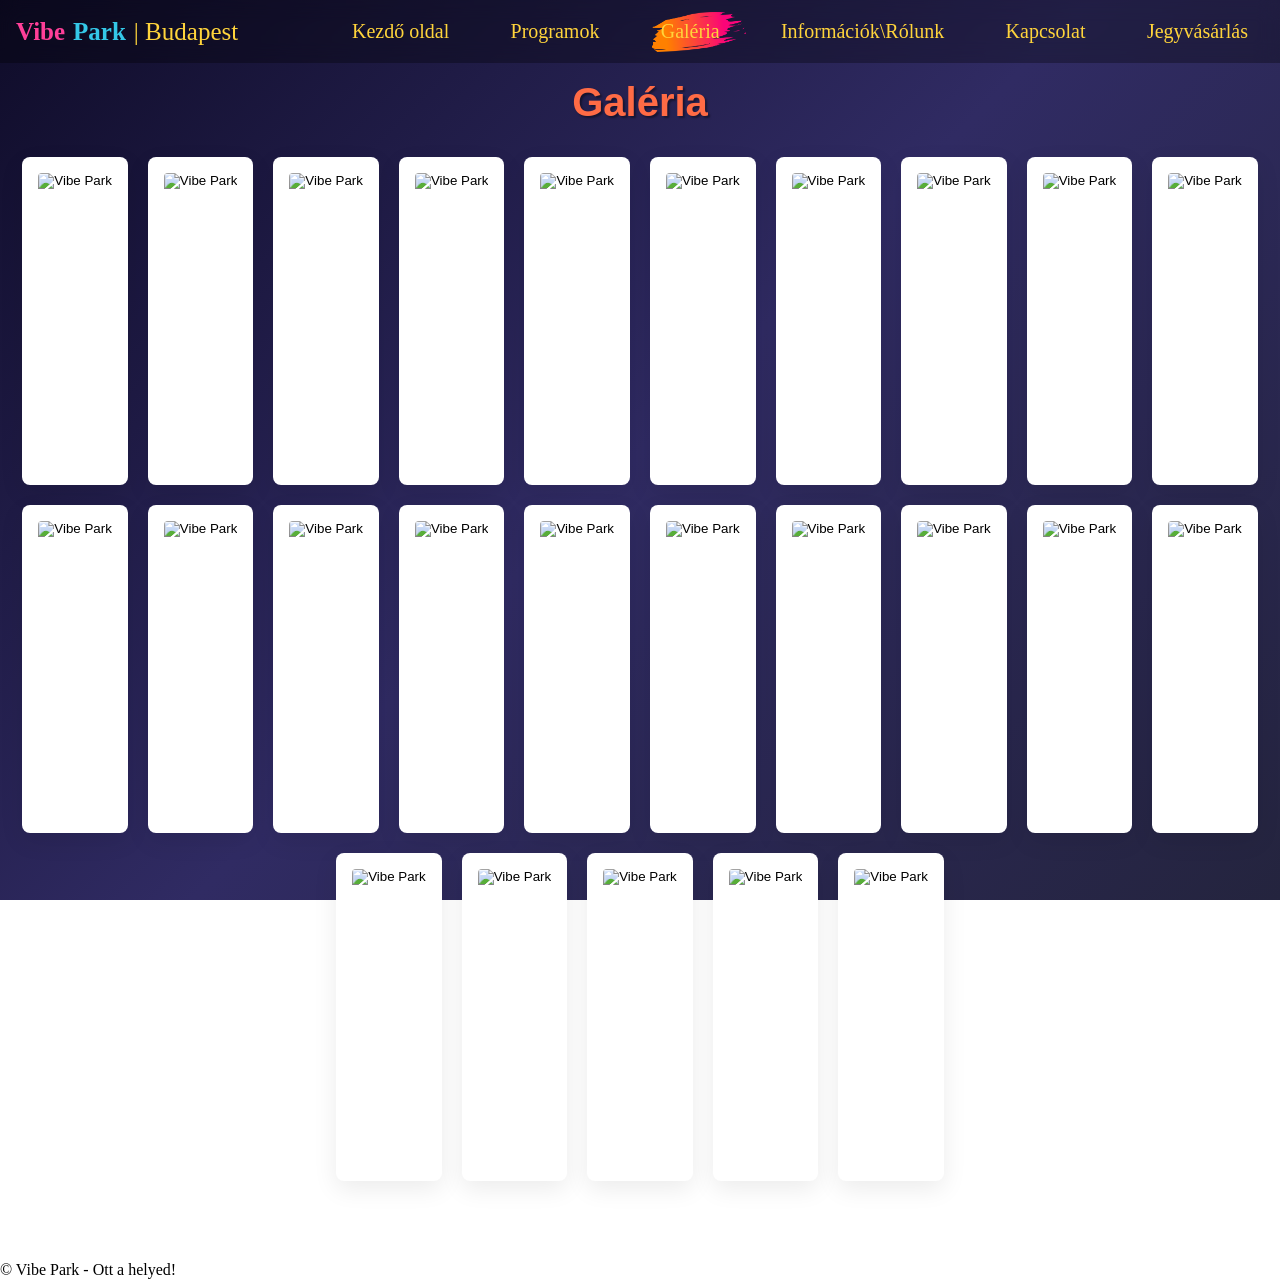
==== sites/galeria.html @ 8128e838 "Hero és nav színek egységesítése, + hero szöveg" ====
<!DOCTYPE html>
<html lang="hu">

<head>
    <meta charset="UTF-8">
    <meta name="viewport" content="width=device-width, initial-scale=1.0">
    <title>Vibe Park Szabadtéri és Klubhelyszín</title>
    <link rel="stylesheet" href="../style/main.css">
    <link rel="stylesheet" href="../style/menu.css">
    <link rel="stylesheet" href="../style/gallery.css">
</head>

<body>
    <nav class="nav">
        <a class="navbar-brand" href="#top">
            <p style="color: #ff3f98; padding-right: 8px; font-weight: bold;">Vibe</p>
            <p style="color: #34c8e8; padding-right: 8px; font-weight: bold;">Park</p>| Budapest
        </a>
        <button class="nav-toggler" onclick="hambOn()">
            <span class="navbar-toggler-icon">&#9776;</span>
        </button>
        <ul class="nav-list hidden-nav-list">
            <li class="nav-item hidden-nav-item">
                <div class="img"></div>
                <a class="nav-link" aria-current="page" href="../index.html">Kezdő oldal</a>
            </li>
            <li class="nav-item hidden-nav-item">
                <div class="img"></div>
                <a class="nav-link" href="../sites/programok.html">Programok</a>
            </li>
            <li class="nav-item hidden-nav-item">
                <div class="img-active"></div>
                <div class="img"></div>
                <a class="nav-link" href="../sites/galeria.html">Galéria</a>
            </li>
            <li class="nav-item hidden-nav-item">
                <div class="img"></div>
                <a class="nav-link" href="../sites/rolunk.html">Információk\Rólunk</a>
            </li>
            <li class="nav-item hidden-nav-item">
                <div class="img"></div>
                <a class="nav-link" href="../sites/kapcsolat.html">Kapcsolat</a>
            </li>
            <li class="nav-item hidden-nav-item">
                <div class="img"></div>
                <a class="nav-link" href="../sites/jegyvasarlas.html">Jegyvásárlás</a>
            </li>
        </ul>
    </nav>

    <section class="gallery-section">

        <div class="container">

            <h1 class="section-title">Galéria</h1>

            <div class="gallery-grid">

                <figure class="gallery-item">
                    <button class="gallery-button" data-index="0">
                        <img src="../IMG/galeria/gallery00.jpg" alt="Vibe Park">
                    </button>
                </figure>

                <figure class="gallery-item">
                    <button class="gallery-button" data-index="1">
                        <img src="../IMG/galeria/gallery01.jpg" alt="Vibe Park">
                    </button>
                </figure>

                <figure class="gallery-item">
                    <button class="gallery-button" data-index="2">
                        <img src="../IMG/galeria/gallery02.jpg" alt="Vibe Park">
                    </button>
                </figure>

                <figure class="gallery-item">
                    <button class="gallery-button" data-index="3">
                        <img src="../IMG/galeria/gallery03.jpg" alt="Vibe Park">
                    </button>
                </figure>
                <figure class="gallery-item">
                    <button class="gallery-button" data-index="4">
                        <img src="../IMG/galeria/gallery04.jpg" alt="Vibe Park">
                    </button>
                </figure>
                <figure class="gallery-item">
                    <button class="gallery-button" data-index="5">
                        <img src="../IMG/galeria/gallery05.jpg" alt="Vibe Park">
                    </button>
                </figure>
                <figure class="gallery-item">
                    <button class="gallery-button" data-index="6">
                        <img src="../IMG/galeria/gallery06.jpg" alt="Vibe Park">
                    </button>
                </figure>
                <figure class="gallery-item">
                    <button class="gallery-button" data-index="7">
                        <img src="../IMG/galeria/gallery07.jpg" alt="Vibe Park">
                    </button>
                </figure>
                <figure class="gallery-item">
                    <button class="gallery-button" data-index="8">
                        <img src="../IMG/galeria/gallery08.jpg" alt="Vibe Park">
                    </button>
                </figure>
                <figure class="gallery-item">
                    <button class="gallery-button" data-index="9">
                        <img src="../IMG/galeria/gallery09.jpg" alt="Vibe Park">
                    </button>
                </figure>
                <figure class="gallery-item">
                    <button class="gallery-button" data-index="10">
                        <img src="../IMG/galeria/gallery10.jpg" alt="Vibe Park">
                    </button>
                </figure>
                <figure class="gallery-item">
                    <button class="gallery-button" data-index="11">
                        <img src="../IMG/galeria/gallery11.jpg" alt="Vibe Park">
                    </button>
                </figure>
                <figure class="gallery-item">
                    <button class="gallery-button" data-index="12">
                        <img src="../IMG/galeria/gallery12.jpg" alt="Vibe Park">
                    </button>
                </figure>
                <figure class="gallery-item">
                    <button class="gallery-button" data-index="13">
                        <img src="../IMG/galeria/gallery13.jpg" alt="Vibe Park">
                    </button>
                </figure>
                <figure class="gallery-item">
                    <button class="gallery-button" data-index="14">
                        <img src="../IMG/galeria/gallery14.jpg" alt="Vibe Park">
                    </button>
                </figure>
                <figure class="gallery-item">
                    <button class="gallery-button" data-index="15">
                        <img src="../IMG/galeria/gallery15.jpg" alt="Vibe Park">
                    </button>
                </figure>
                <figure class="gallery-item">
                    <button class="gallery-button" data-index="16">
                        <img src="../IMG/galeria/gallery16.jpg" alt="Vibe Park">
                    </button>
                </figure>
                <figure class="gallery-item">
                    <button class="gallery-button" data-index="17">
                        <img src="../IMG/galeria/gallery17.jpg" alt="Vibe Park">
                    </button>
                </figure>
                 <figure class="gallery-item">
                    <button class="gallery-button" data-index="18">
                        <img src="../IMG/galeria/gallery18.jpg" alt="Vibe Park">
                    </button>
                </figure>
                 <figure class="gallery-item">
                    <button class="gallery-button" data-index="19">
                        <img src="../IMG/galeria/gallery19.jpg" alt="Vibe Park">
                    </button>
                </figure>
                 <figure class="gallery-item">
                    <button class="gallery-button" data-index="20">
                        <img src="../IMG/galeria/gallery20.jpg" alt="Vibe Park">
                    </button>
                </figure>
                 <figure class="gallery-item">
                    <button class="gallery-button" data-index="21">
                        <img src="../IMG/galeria/gallery21.jpg" alt="Vibe Park">
                    </button>
                </figure>
                 <figure class="gallery-item">
                    <button class="gallery-button" data-index="22">
                        <img src="../IMG/galeria/gallery22.jpg" alt="Vibe Park">
                    </button>
                </figure>
                 <figure class="gallery-item">
                    <button class="gallery-button" data-index="23">
                        <img src="../IMG/galeria/gallery23.jpg" alt="Vibe Park">
                    </button>
                </figure>
                 <figure class="gallery-item">
                    <button class="gallery-button" data-index="24">
                        <img src="../IMG/galeria/gallery24.jpg" alt="Vibe Park">
                    </button>
                </figure>

                <!-- További képek... -->

            </div>

        </div>

    </section>

    <div class="lightbox hidden">

        <button class="lightbox-close">&times;</button>

        <button class="lightbox-prev">&#10094;</button>

        <div class="lightbox-content">
            <div class="lightbox-frame">
                <img class="lightbox-image" src="" alt="">
            </div>
        </div>

        <button class="lightbox-next">&#10095;</button>

    </div>

    <footer>
        <p> &copy; Vibe Park - Ott a helyed! </p>
    </footer>
    <script src="../js/gallery.js"></script>
    <script src="../js/menu.js"></script>
</body>

</html>
---- style/main.css ----
* {
    margin: 0;
    padding: 0;
    box-sizing: border-box;
    scroll-behavior: smooth;
}

:root{
    --bg-color: #f2efef; /*világos háttérszín*/
    --surface-color: #34c8e8; /*kártyák háttere*/
    --primary-color: #ff3f98; /*elsődleges szín*/
    --text-color: #ffd43b; /*szöveg színe*/
    --text-hover: #0f0800; /*hover/active szöveg szín*/
    --title-color: #ff6b45; /*cím szín*/
    --font-family: 'Segoe UI', Tahoma, Geneva, Verdana, sans-serif; /*betűtipus*/
    --background: linear-gradient(135deg, #0f0c29, #302b63, #24243e);
}

body {
    overflow-x: hidden;
    width: 100%;
    /* Sötét lila -> mélykék átmenet */
    background: var(--background);
    background-attachment: fixed; /* Görgetésnél is egyben marad a háttér */
    min-height: 100vh;
    margin: 0;
}

td, th{
    border: 1px solid black;
    text-align: center;
}

/*Űrlap formázás*/
.contact-form {
    max-width: 50%;
    display: flex;
    padding: 0.5rem;
    flex-direction: column;
    border: 3px solid transparent;
    border-radius: 4px;
    background:  linear-gradient(135deg, #ff3f98, #ff9d2f, #ffd43b) border-box;
    align-items: center;
    font-family: inherit;
    font-size: 1rem;
    transition: border-color 0.3s;
}

.contact-form input, .contact-form textarea {
    padding: 10px;
    margin-bottom: 10px;
    width: 100%;
    border: 2px solid ;
    font-size: 0,5rem;
}
.contact-form textarea {
    resize: vertical;
}
.contact-form input:focus, .contact-form textarea:focus{
    outline: none;
    border-color: blue;
}

/*gyakori kérdések*/
.q-btn{
    cursor: pointer;
    background-color: var(--primary-color);
    color: var(--text-color);
}
.questions-szulo{
    height: 150px;
    width: 500px;
    background-color: var(--bg-color);
}
.kerdes{
    cursor: pointer;
}
---- style/menu.css ----
.nav-toggler{
    position: absolute;
    top: 5px;
    color: var(--text-color);
    right: 10px;
    width: 50px;
    height: 50px;
    border-radius: 4px;
    background: transparent;
    border: none;
    backdrop-filter: blur(10px);
    box-shadow: 0px 0px 3px var(--surface-color);
    display: none;
    z-index: 110;
}
.navbar-toggler-icon{
    font-size: 30px;
}
.nav{
    display: flex;
    top: 0;
    left: 0;
    width: 100%;
    flex-direction: row;
    justify-content: space-between;
    background: rgba(0, 0, 0, 0.3);
    position: fixed;
    z-index: 1000;
    width: 100%;
    backdrop-filter: blur(10px);
    transition: transform 0.5s ease;
}
.nav.hide{
    transform: translateY(-100%);
}
.navbar-brand{
    display: flex;
    align-items: center;
    font-size: 25px;
    padding-left: 1rem;
    text-decoration: none;
    color: var(--text-color);
}
.nav-list{
    width: 75%;
    display: flex;
    justify-content: space-between;
    flex-direction: row;
    gap: 1.5rem;
    padding: 1rem 2rem;
    }
.nav-item{
    list-style: none;
    position: relative;
    padding: 4px 0;
}
.img{
    position: absolute;
    top: -30%;
    left: -15%;
    width: 160%;
    height: 160%;
    background-image: url(../img/hoverbrush/hoverbrushhover.png);
    background-size: 100% 80%;
    background-position: center;
    background-repeat: no-repeat;
    z-index: 99;
    clip-path: inset(0 100% 0 0);
    transition: .3s ease;
}
.nav-item:hover .img{
    clip-path: inset(0 0 0 0)
}
.nav-item:hover .nav-link{
    color: var(--text-hover);
}
.img-active{
    position: absolute;
    top: -30%;
    left: -15%;
    width: 160%;
    height: 160%;
    background-image: url(../img/hoverbrush/hoverbrush.png);
    background-size: 100% 80%;
    background-position: center;
    background-repeat: no-repeat;
    z-index: 98;
}
.nav-link{
    position: relative;
    text-decoration: none;
    color: var(--text-color);
    font-size: 20px;
    z-index: 100;
    transition: color 0.3s ease;
}
.hidden-nav-list{
    opacity: 1;
}
.hidden-nav-item{
    opacity: 1;
}
@media (max-width: 1050px) {
    .nav{
        backdrop-filter: none;
    }
    .nav-toggler{
        display: block;
        cursor: pointer;
    }
    .nav-list{
        top: 5px;
        right: 8px;
        flex-direction: column;
        position: absolute;
        width: 230px;
        border-radius: 16px;
        background-color: rgba(0, 0, 0, 0.03);
        backdrop-filter: blur(10px);
        overflow: hidden;
        transition: all 0.1s ease;
    }
    .nav-item{
        width: fit-content;
        transition: all 0.2s ease-out;
        opacity: 1;
    }
    .hidden-nav-list{
        opacity: 0;
        height: 0;
        width: 0;
    }
    .hidden-nav-item{
        opacity: 0;
        transform: translateX(-30px);
    }
    .navbar-brand{
        backdrop-filter: blur(10px);
        border-radius: 10px;
        padding: 1rem;
    }
}
---- style/gallery.css ----
/*Főoldal galéria*/

.hex-gallery {
    --cell-size: 220px;
    --column-gap: 95px;
    --row-offset: -50px;
    padding: 120px 20px;
}

.hex-grid {
    display: flex;
    flex-direction: column;
    align-items: center;
    min-width: max-content;
}

.hex-grid-row,
.hex-grid-row-offset {
    display: grid;
    column-gap: var(--column-gap);
    margin-top: var(--row-offset);
}

.hex-grid-row {
    grid-template-columns: repeat(4, var(--cell-size));
}

.hex-grid-row-offset {
    grid-template-columns: repeat(3, var(--cell-size));
}


.hex {
    width: var(--cell-size);
    height: var(--cell-size);
    overflow: hidden;
    transform: rotate(45deg);
    border: 4px solid white;
    border-radius: 10px;
    position: relative;
    transition: transform .3s ease;
}

.hex:hover {
    transform: rotate(45deg) scale(1.08);
    z-index: 5;
}

.hex img {
    position: absolute;
    top: 50%;
    left: 50%;
    width: 150%;
    height: 150%;
    object-fit: cover;
    transform: translate(-50%, -50%) rotate(-45deg);
}

@media (max-width: 992px) {
    .hex-gallery {
        --cell-size: 180px;
        --column-gap: 70px;
        --row-offset: -40px;
    }
}

@media (max-width: 768px) {
    .hex-gallery {
        --cell-size: 140px;
        --column-gap: 50px;
        --row-offset: -30px;
    }
    .hex-gallery {
        overflow-x: auto;
        overflow-y: hidden;
        max-width: 768px;
        width: 100%;
        scrollbar-width: none;
        padding: 80px 40px;
        box-sizing: border-box;
    }
}

/*Galéria lap*/

.gallery-section {
    padding: 80px 0;
}

.section-title {
    font-family: 'Segoe UI', Tahoma, Geneva, Verdana, sans-serif;
    text-align: center;
    font-size: 2.5rem;
    padding-bottom: 2rem;
    text-shadow: 2px 2px 2px rgba(0, 0, 0, 0.4);
    color: var(--title-color);

}

.gallery-grid {
    justify-content: center;
    display: flex;
    flex-wrap: wrap;
    gap: 20px;
}

.gallery-item {
    margin: 0;
    flex: 0 0 auto;
}

.gallery-button {
    display: block;
    width: 100%;
    padding: 16px;
    padding-bottom: 32px;
    background: #fff;
    border: none;
    border-radius: 8px;
    cursor: pointer;
    overflow: hidden;
    box-shadow: 0 8px 24px rgba(0, 0, 0, 0.08);
    transition:
        transform .25s ease,
        box-shadow .25s ease;
}

.gallery-button:hover {
    transform: translateY(-6px);
    box-shadow: 0 16px 32px rgba(0, 0, 0, 0.12);
}

.gallery-button img {
    display: block;
    width: auto;
    height: 280px;
    object-fit: cover;
    border-radius: 4px;
    transition: transform .3s ease;
}

.gallery-button:hover img {
    transform: scale(1.05);
}

.lightbox {
    position: fixed;
    inset: 0;

    display: flex;
    justify-content: center;
    align-items: center;

    background: rgba(0, 0, 0, .8);
    z-index: 10000;
}

.lightbox-frame {
    background: #fff;
    padding: 16px;
    padding-bottom: 32px;
    border-radius: 8px;
    box-shadow: 0 20px 60px rgba(0, 0, 0, .4);
}

.lightbox-image {
    display: block;
    max-width: 80vw;
    max-height: 80vh;
    border-radius: 4px;
}

.lightbox-close,
.lightbox-prev,
.lightbox-next {
    position: absolute;
    color: white;
    font-size: 50px;
    font-weight: bold;
    cursor: pointer;
    user-select: none;
    transition: color 0.3s ease;
    background: none;
    border: none;
}

.lightbox-close:hover,
.lightbox-prev:hover,
.lightbox-next:hover {
    color: #34c8e8;
}

.lightbox-close {
    top: 20px;
    right: 30px;
}

.lightbox-prev {
    left: 20px;
}

.lightbox-next {
    right: 20px;
}

.hidden {
    display: none;
}
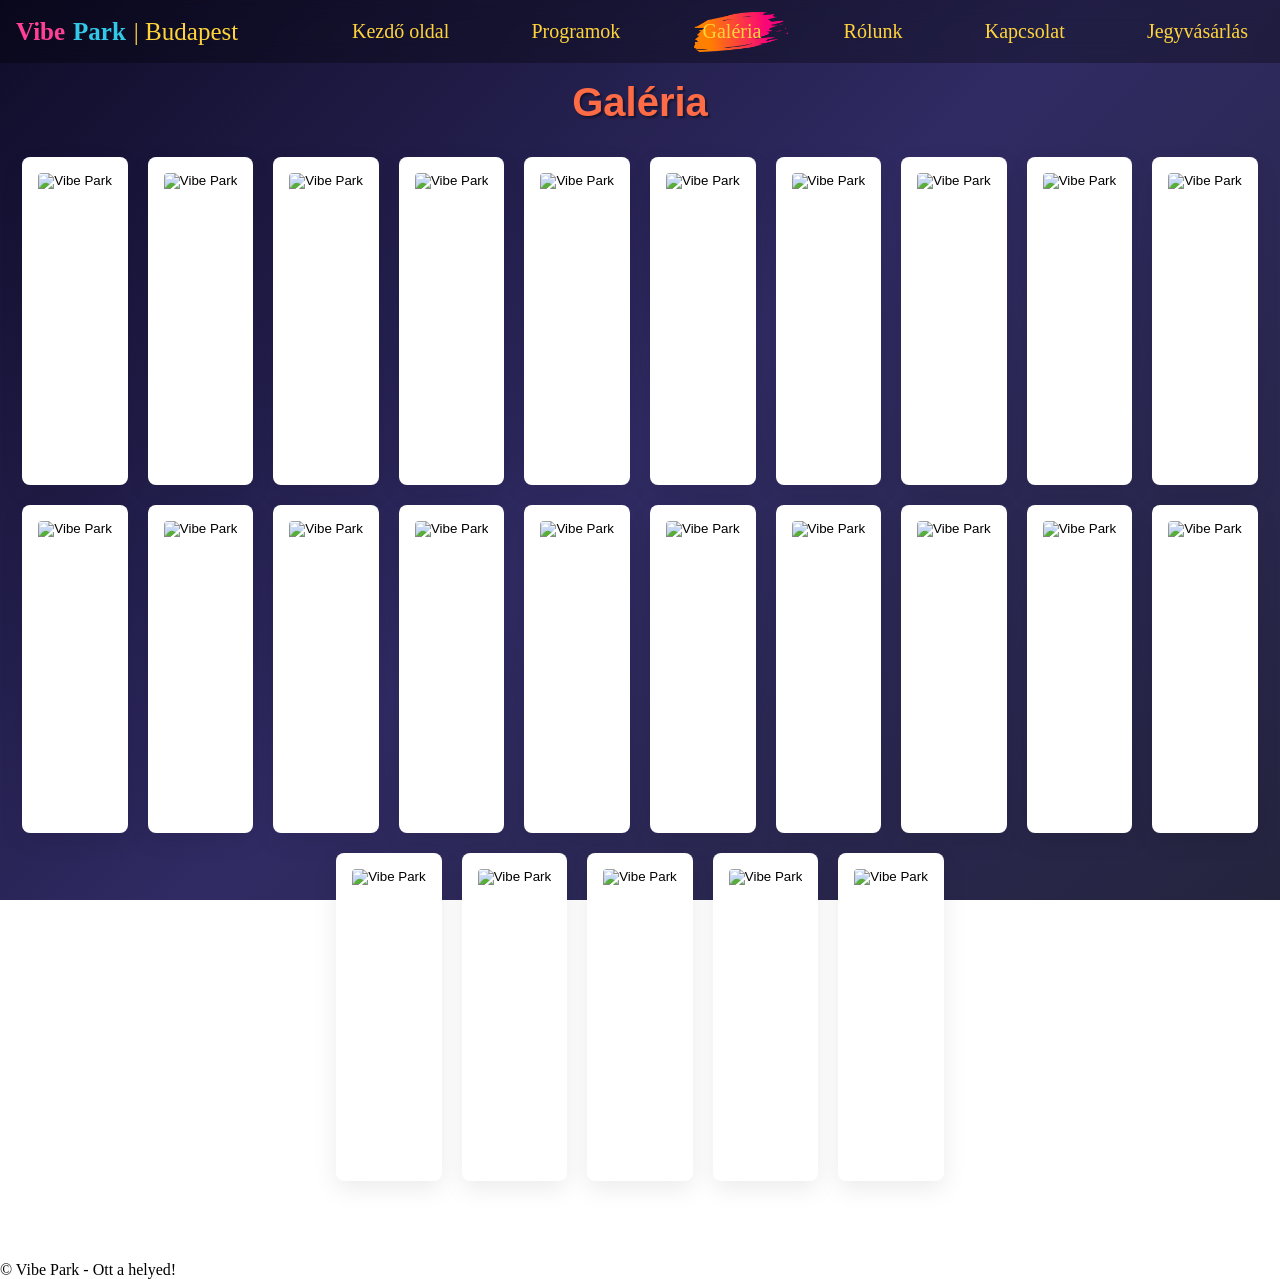
==== commit 58f2b990: "gyakori kérdések javítása" ====
--- a/sites/galeria.html
+++ b/sites/galeria.html
@@ -35,7 +35,7 @@
             </li>
             <li class="nav-item hidden-nav-item">
                 <div class="img"></div>
-                <a class="nav-link" href="../sites/rolunk.html">Információk\Rólunk</a>
+                <a class="nav-link" href="../sites/rolunk.html">Rólunk</a>
             </li>
             <li class="nav-item hidden-nav-item">
                 <div class="img"></div>
--- a/style/main.css
+++ b/style/main.css
@@ -67,11 +67,22 @@
     background-color: var(--primary-color);
     color: var(--text-color);
 }
-.questions-szulo{
-    height: 150px;
-    width: 500px;
-    background-color: var(--bg-color);
+.q-modal{
+    bottom: 0px;
+    left: 105px;
+    right: 50px;
+    position: absolute;
+    border: 2px solid rgba(216, 9, 76);
+    background: rgba(232, 232, 147);
+    opacity: 0.5;
+}
+
+.faq{
+    position: relative;
 }
 .kerdes{
     cursor: pointer;
+}
+.kerdes:hover{
+    color: #ff6b45;
 }
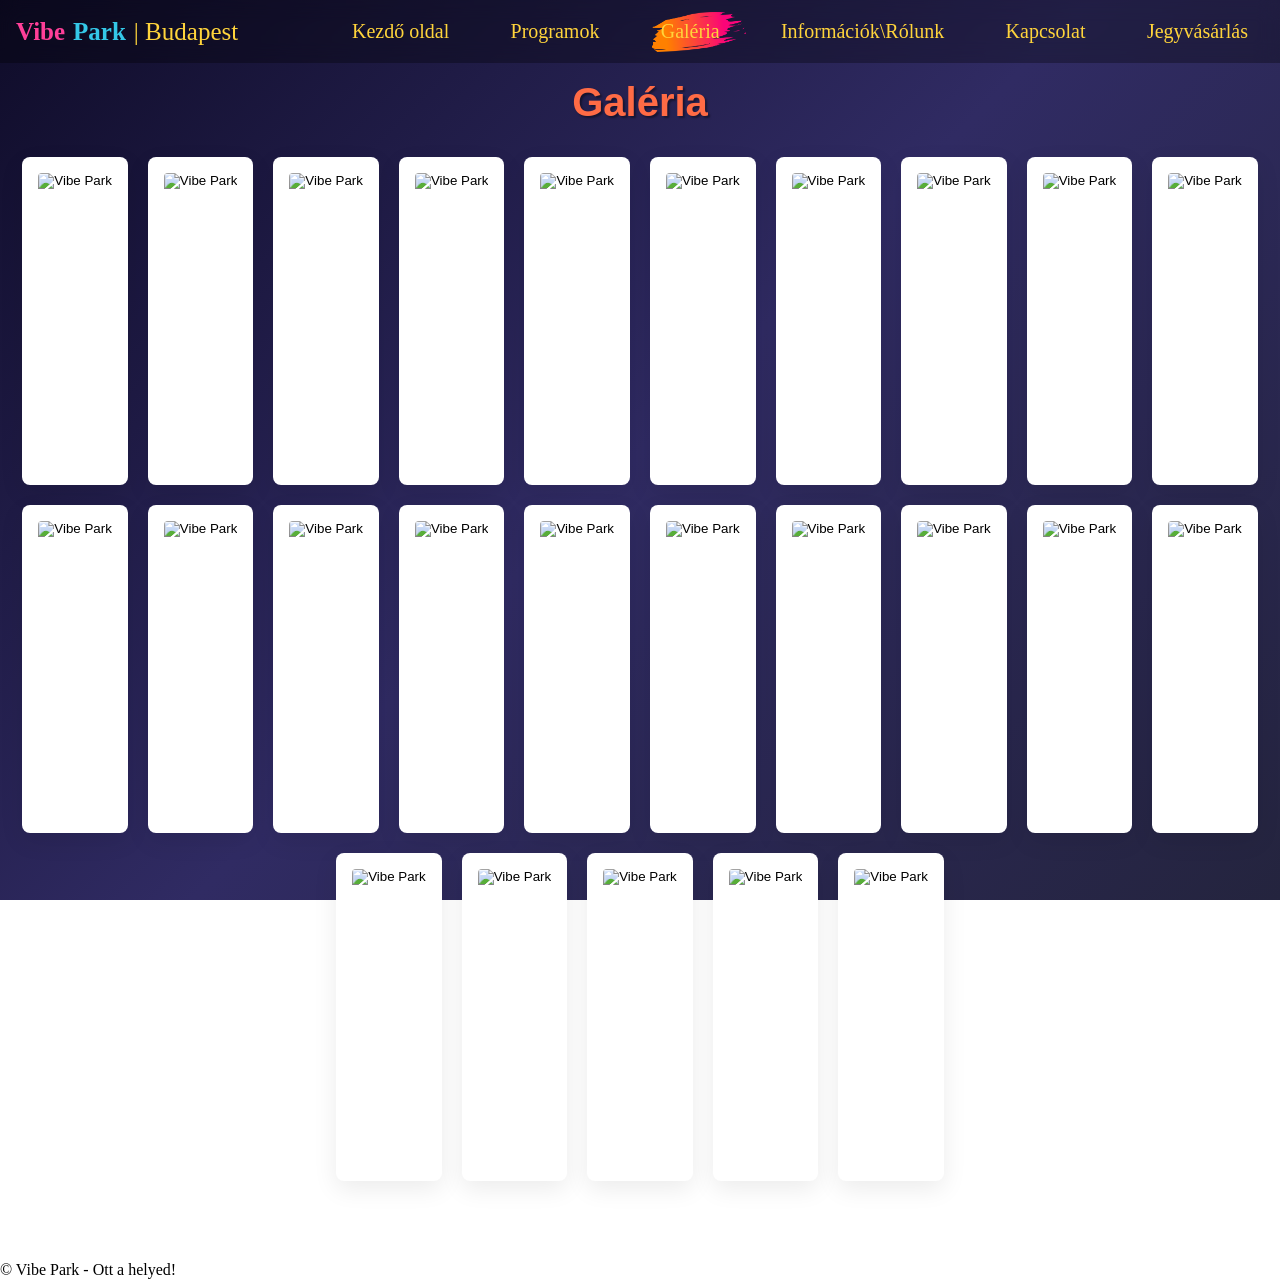
==== commit 91fd26f6: "linkek javítása." ====
--- a/sites/galeria.html
+++ b/sites/galeria.html
@@ -12,7 +12,7 @@
 
 <body>
     <nav class="nav">
-        <a class="navbar-brand" href="#top">
+        <a class="navbar-brand" href="../index.html">
             <p style="color: #ff3f98; padding-right: 8px; font-weight: bold;">Vibe</p>
             <p style="color: #34c8e8; padding-right: 8px; font-weight: bold;">Park</p>| Budapest
         </a>
@@ -35,7 +35,7 @@
             </li>
             <li class="nav-item hidden-nav-item">
                 <div class="img"></div>
-                <a class="nav-link" href="../sites/rolunk.html">Rólunk</a>
+                <a class="nav-link" href="../sites/rolunk.html">Információk\Rólunk</a>
             </li>
             <li class="nav-item hidden-nav-item">
                 <div class="img"></div>
--- a/style/gallery.css
+++ b/style/gallery.css
@@ -11,7 +11,7 @@
     display: flex;
     flex-direction: column;
     align-items: center;
-    min-width: max-content;
+    
 }
 
 .hex-grid-row,
@@ -28,7 +28,6 @@
 .hex-grid-row-offset {
     grid-template-columns: repeat(3, var(--cell-size));
 }
-
 
 .hex {
     width: var(--cell-size);
@@ -56,30 +55,58 @@
     transform: translate(-50%, -50%) rotate(-45deg);
 }
 
-@media (max-width: 992px) {
-    .hex-gallery {
-        --cell-size: 180px;
-        --column-gap: 70px;
-        --row-offset: -40px;
-    }
-}
-
-@media (max-width: 768px) {
-    .hex-gallery {
-        --cell-size: 140px;
-        --column-gap: 50px;
-        --row-offset: -30px;
-    }
-    .hex-gallery {
-        overflow-x: auto;
-        overflow-y: hidden;
-        max-width: 768px;
-        width: 100%;
-        scrollbar-width: none;
-        padding: 80px 40px;
-        box-sizing: border-box;
-    }
-}
+.gallery-big {
+    display: block;
+}
+
+.gallery-medium {
+    display: none;
+}
+
+.gallery-small {
+    display: none;
+}
+
+.gallery-mini {
+    display: none;
+}
+
+@media (max-width: 1280px) {
+.gallery-big,
+.gallery-small,
+.gallery-mini {
+    display: none;
+}
+
+.gallery-medium {
+    display: block;
+}
+}
+
+@media (max-width: 950px) {
+.gallery-big,
+.gallery-medium,
+.gallery-mini {
+    display: none;
+}
+
+.gallery-small {
+    display: block;
+}
+}
+
+@media (max-width: 630px) {
+.gallery-big,
+.gallery-medium,
+.gallery-small {
+    display: none;
+}
+
+.gallery-mini {
+    display: block;
+}
+}
+
 
 /*Galéria lap*/
 
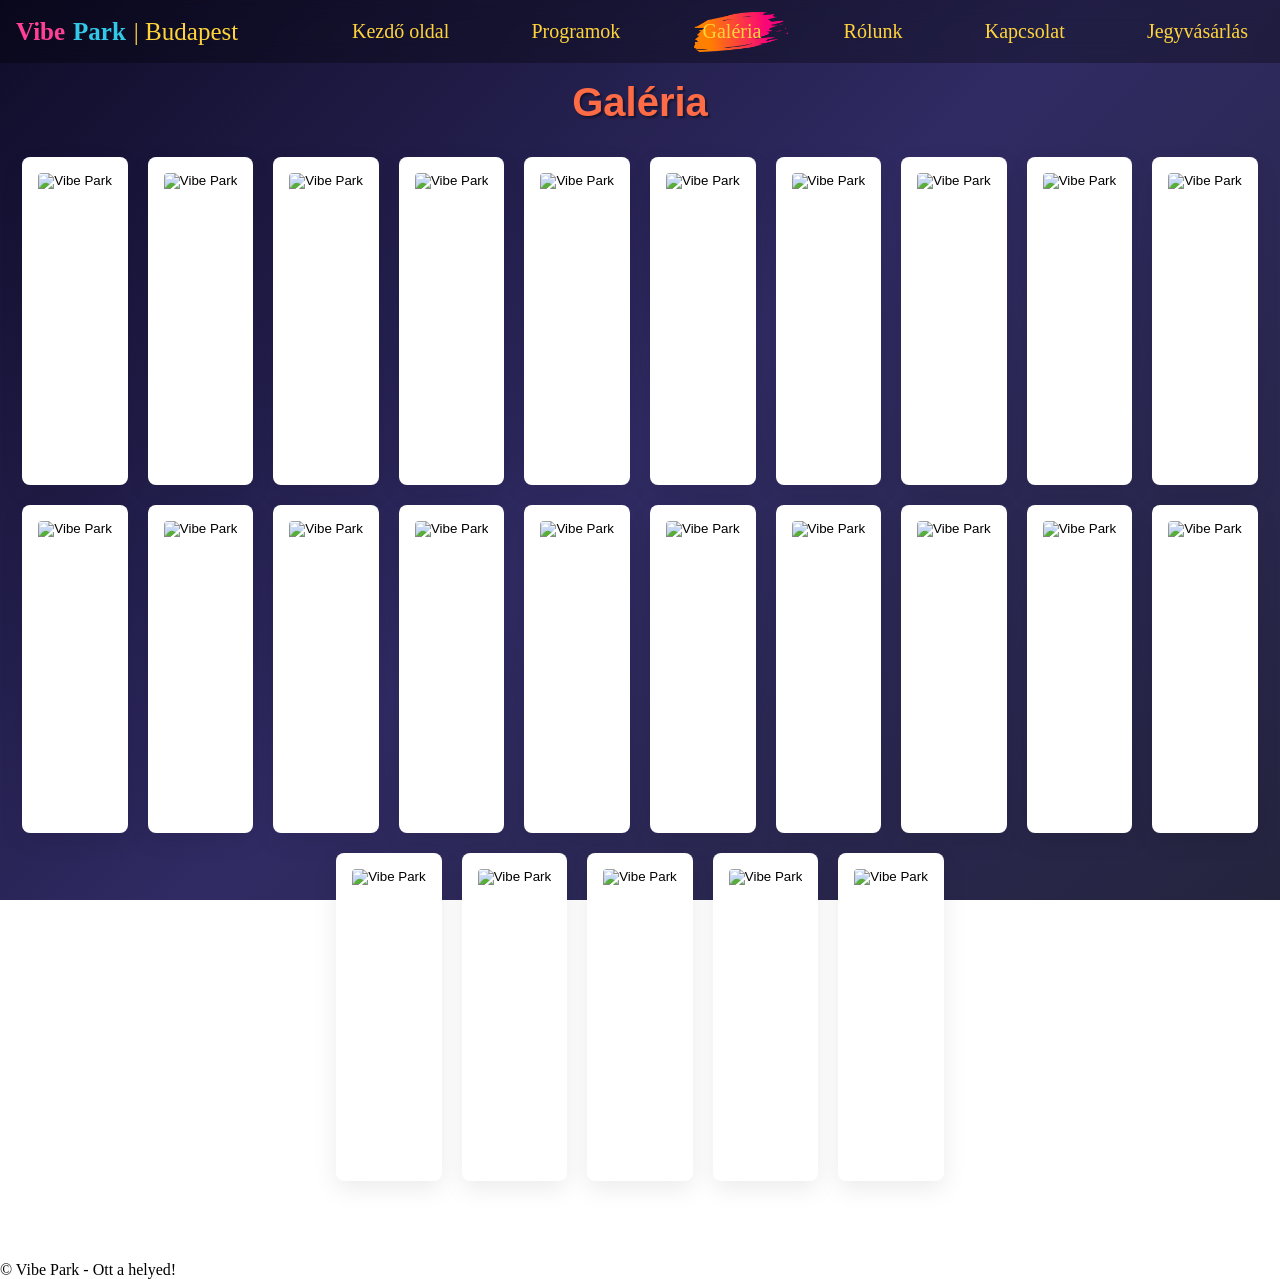
==== commit 5e8b7b6e: "Merge branch 'main' of https://github.com/Frontend-J2/vibepark_project" ====
--- a/sites/galeria.html
+++ b/sites/galeria.html
@@ -35,7 +35,7 @@
             </li>
             <li class="nav-item hidden-nav-item">
                 <div class="img"></div>
-                <a class="nav-link" href="../sites/rolunk.html">Információk\Rólunk</a>
+                <a class="nav-link" href="../sites/rolunk.html">Rólunk</a>
             </li>
             <li class="nav-item hidden-nav-item">
                 <div class="img"></div>
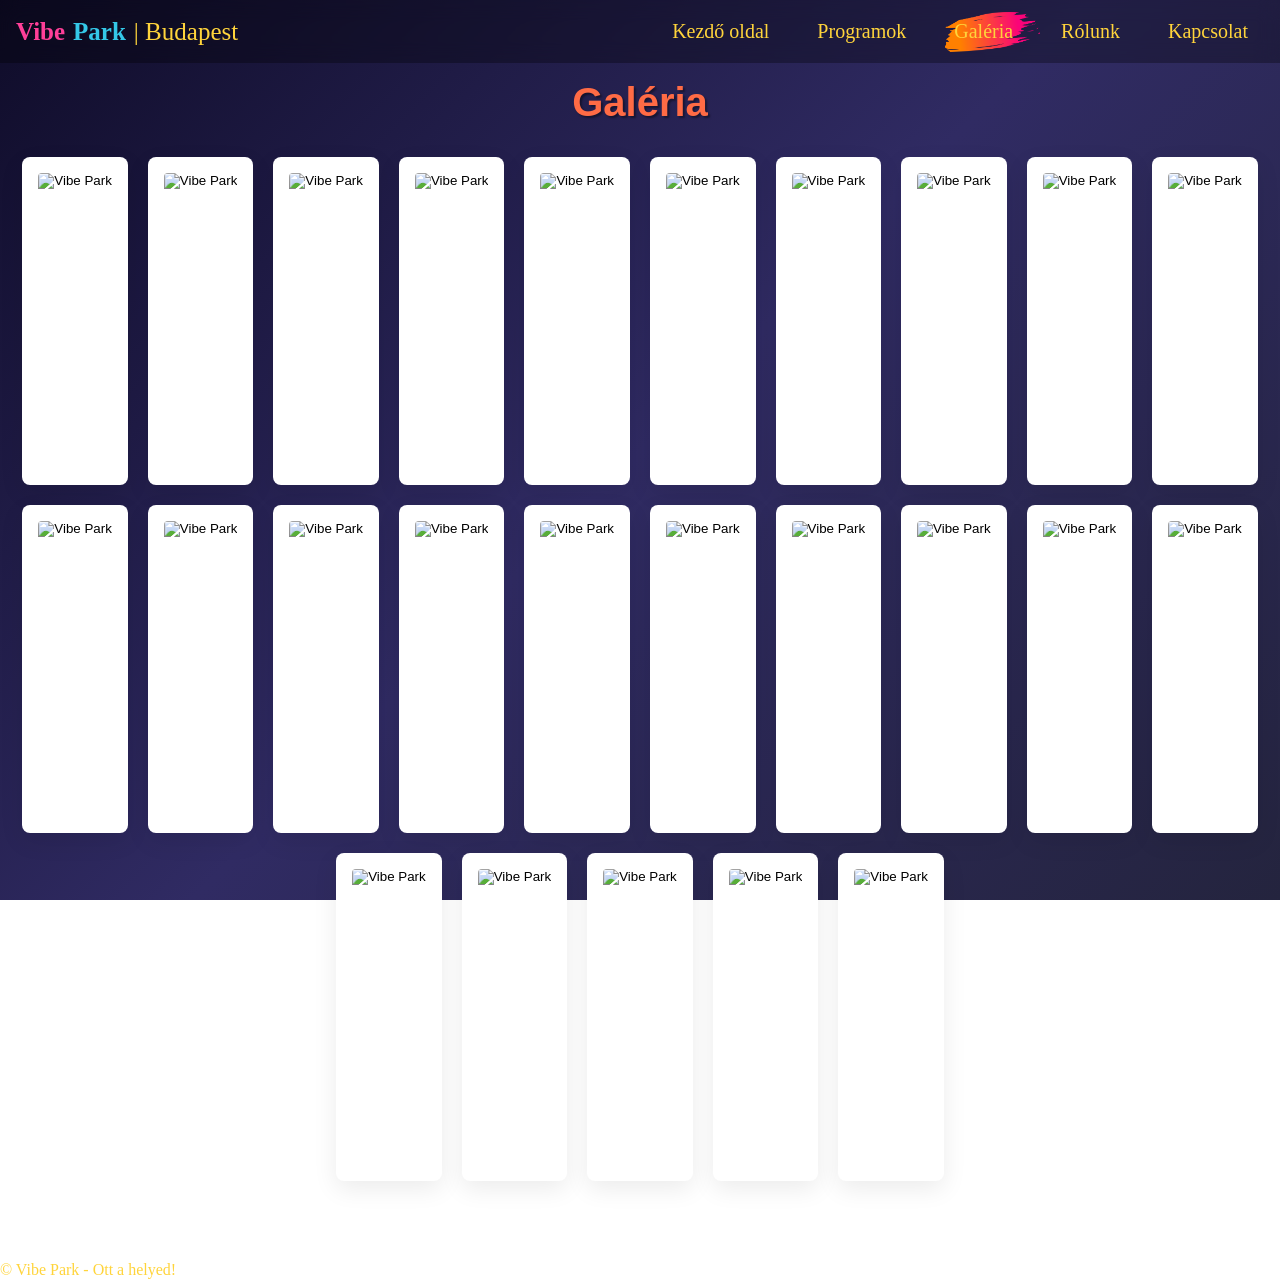
==== commit f6c7695a: "menü igazítás és jegyvásárlás kivétele, hero rész finomítások." ====
--- a/sites/galeria.html
+++ b/sites/galeria.html
@@ -41,10 +41,6 @@
                 <div class="img"></div>
                 <a class="nav-link" href="../sites/kapcsolat.html">Kapcsolat</a>
             </li>
-            <li class="nav-item hidden-nav-item">
-                <div class="img"></div>
-                <a class="nav-link" href="../sites/jegyvasarlas.html">Jegyvásárlás</a>
-            </li>
         </ul>
     </nav>
 
--- a/style/main.css
+++ b/style/main.css
@@ -85,4 +85,8 @@
 }
 .kerdes:hover{
     color: #ff6b45;
+}
+
+footer p{
+    color: var(--text-color);
 }
--- a/style/menu.css
+++ b/style/menu.css
@@ -44,9 +44,9 @@
 .nav-list{
     width: 75%;
     display: flex;
-    justify-content: space-between;
+    justify-content: flex-end;
     flex-direction: row;
-    gap: 1.5rem;
+    gap: 3rem;
     padding: 1rem 2rem;
     }
 .nav-item{
@@ -114,6 +114,7 @@
         flex-direction: column;
         position: absolute;
         width: 230px;
+        gap: 1rem;
         border-radius: 16px;
         background-color: rgba(0, 0, 0, 0.03);
         backdrop-filter: blur(10px);
--- a/style/gallery.css
+++ b/style/gallery.css
@@ -1,4 +1,8 @@
 /*Főoldal galéria*/
+
+html, body {
+    overflow-x: hidden;
+}
 
 .hex-gallery {
     --cell-size: 220px;
@@ -10,23 +14,23 @@
 .hex-grid {
     display: flex;
     flex-direction: column;
-    align-items: center;
+    align-items: flex-start;
+    width: fit-content;
+    margin: 0 auto;
     
 }
 
 .hex-grid-row,
 .hex-grid-row-offset {
     display: grid;
+    grid-auto-flow: column;
+    grid-auto-columns: var(--cell-size);
     column-gap: var(--column-gap);
     margin-top: var(--row-offset);
 }
 
-.hex-grid-row {
-    grid-template-columns: repeat(4, var(--cell-size));
-}
-
 .hex-grid-row-offset {
-    grid-template-columns: repeat(3, var(--cell-size));
+    margin-left: calc((var(--cell-size) + var(--column-gap)) / 2);
 }
 
 .hex {
@@ -38,6 +42,7 @@
     border-radius: 10px;
     position: relative;
     transition: transform .3s ease;
+    box-sizing: border-box;
 }
 
 .hex:hover {
@@ -67,6 +72,10 @@
     display: none;
 }
 
+.gallery-xs {
+    display: none;
+}
+
 .gallery-mini {
     display: none;
 }
@@ -74,6 +83,7 @@
 @media (max-width: 1280px) {
 .gallery-big,
 .gallery-small,
+.gallery-xs,
 .gallery-mini {
     display: none;
 }
@@ -86,6 +96,7 @@
 @media (max-width: 950px) {
 .gallery-big,
 .gallery-medium,
+.gallery-xs,
 .gallery-mini {
     display: none;
 }
@@ -95,9 +106,23 @@
 }
 }
 
+@media (max-width: 770px){
+.gallery-big,
+.gallery-medium,
+.gallery-small,
+.gallery-mini {
+    display: none;
+}
+
+.gallery-xs {
+    display: block;
+}
+}
+
 @media (max-width: 630px) {
 .gallery-big,
 .gallery-medium,
+.gallery-xs,
 .gallery-small {
     display: none;
 }
@@ -106,7 +131,6 @@
     display: block;
 }
 }
-
 
 /*Galéria lap*/
 
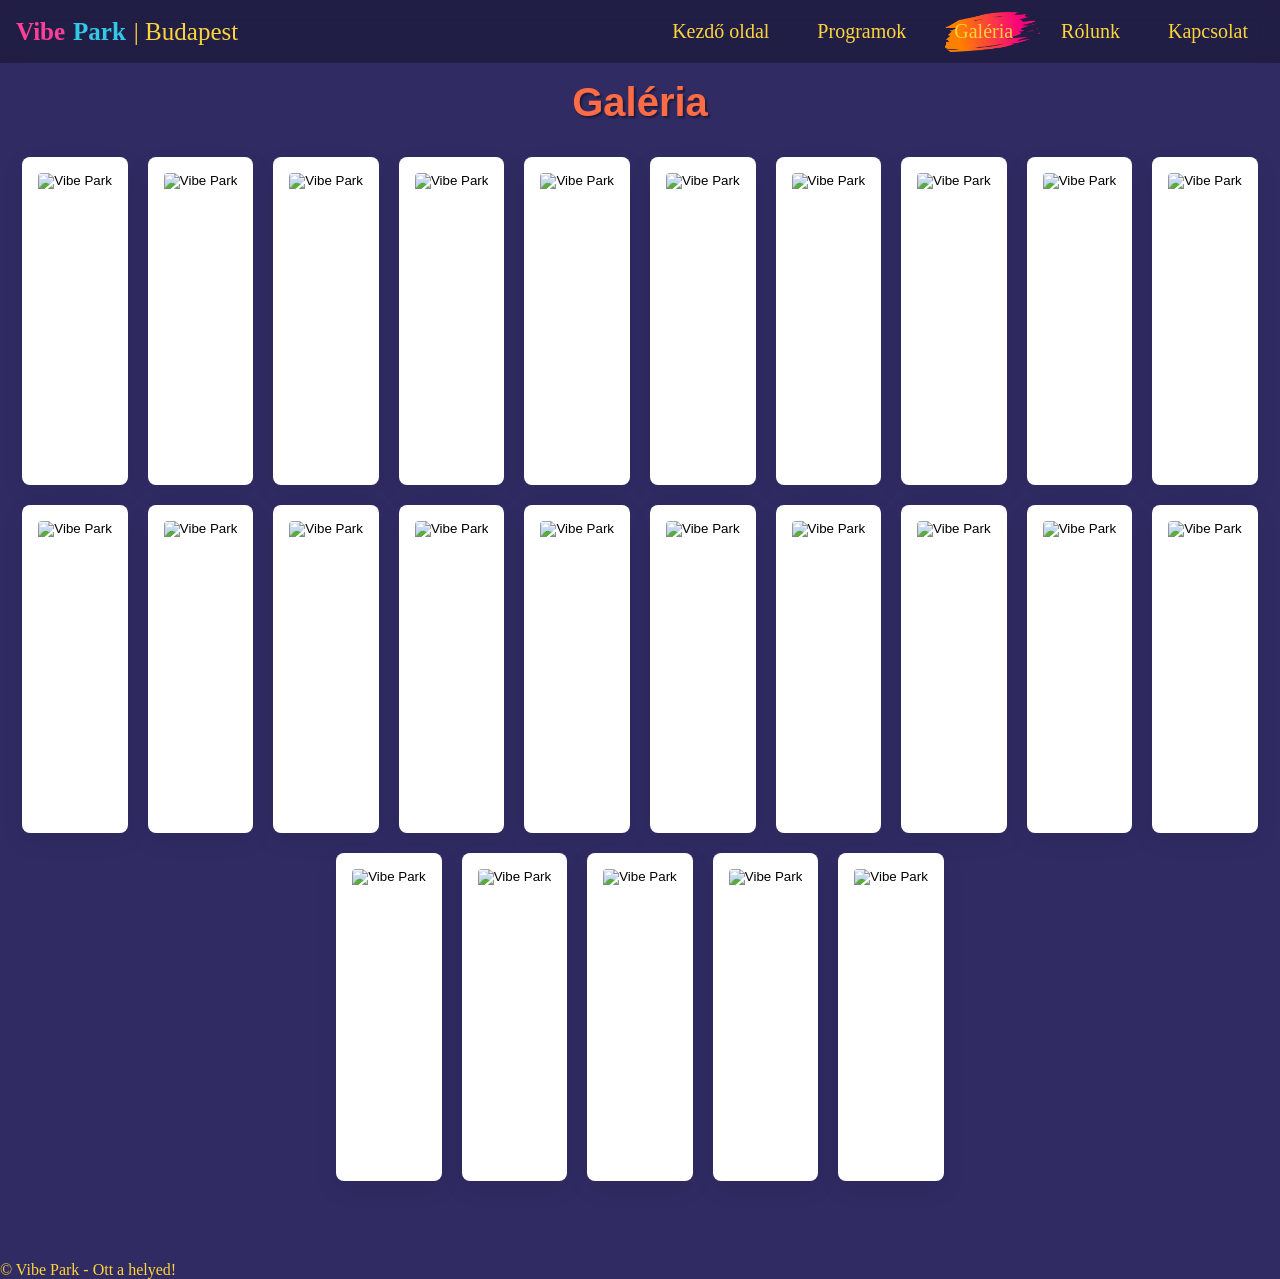
==== commit f7a1a3a3: "Hamburger icon változtatás. Kattintásra X." ====
--- a/sites/galeria.html
+++ b/sites/galeria.html
@@ -17,7 +17,11 @@
             <p style="color: #34c8e8; padding-right: 8px; font-weight: bold;">Park</p>| Budapest
         </a>
         <button class="nav-toggler" onclick="hambOn()">
-            <span class="navbar-toggler-icon">&#9776;</span>
+            <div class="navbar-toggler-icon">
+                <div class="hambicon-line hambline1"></div>
+                <div class="hambicon-line hambline2"></div>
+                <div class="hambicon-line hambline3"></div>
+            </div>
         </button>
         <ul class="nav-list hidden-nav-list">
             <li class="nav-item hidden-nav-item">
--- a/style/main.css
+++ b/style/main.css
@@ -10,10 +10,12 @@
     --surface-color: #34c8e8; /*kártyák háttere*/
     --primary-color: #ff3f98; /*elsődleges szín*/
     --text-color: #ffd43b; /*szöveg színe*/
+    --muted-text: #57606f;
     --text-hover: #0f0800; /*hover/active szöveg szín*/
     --title-color: #ff6b45; /*cím szín*/
     --font-family: 'Segoe UI', Tahoma, Geneva, Verdana, sans-serif; /*betűtipus*/
-    --background: linear-gradient(135deg, #0f0c29, #302b63, #24243e);
+    /*--background: linear-gradient(135deg, #0f0c29, #302b63, #24243e);*/
+    --background: #302b63;
 }
 
 body {
@@ -63,30 +65,58 @@
 
 /*gyakori kérdések*/
 .q-btn{
+    border: none;
+    width: fit-content;
+    margin: 1rem auto;
     cursor: pointer;
-    background-color: var(--primary-color);
-    color: var(--text-color);
+    display: inline-block;
+    text-align: center;
+    background-color: #ff4757;
+    color: #ffffff;
+    text-decoration: none;
+    padding: 12px 20px;
+    border-radius: 6px;
+    font-weight: bold;
+    transition: background-color 0.2s ease;
+}
+.q-btn:hover{
+    background-color: #e84118;
 }
 .q-modal{
-    bottom: 0px;
-    left: 105px;
-    right: 50px;
-    position: absolute;
-    border: 2px solid rgba(216, 9, 76);
-    background: rgba(232, 232, 147);
-    opacity: 0.5;
+    width: 800px;
+    text-align: center;
+    margin: auto;
+    padding: 1rem;
+    background: #2c2727;
+    border-radius: 6px;
 }
 
 .faq{
     position: relative;
+    max-width: 1200px;
+    margin: auto;
+    padding: 1rem;
+    display: flex;
+    flex-direction: column;
+    justify-content: center;
+}
+.questions-szulo{
+    display: flex;
+    flex-direction: column;
+    gap: .8rem;
 }
 .kerdes{
     cursor: pointer;
+    color: var(--title-color);
 }
 .kerdes:hover{
     color: #ff6b45;
+    transform: scale(1.02);
 }
-
+.valasz{
+    color: var(--muted-text);
+    margin-top: .5rem;
+}
 footer p{
     color: var(--text-color);
 }
--- a/style/menu.css
+++ b/style/menu.css
@@ -13,8 +13,44 @@
     display: none;
     z-index: 110;
 }
+.hambicon-line{
+    height: 3px;
+    border-radius: 3px;
+    width: 30px;
+    background-color: var(--text-color);
+}
 .navbar-toggler-icon{
-    font-size: 30px;
+    height: 50px;
+    width: 50px;
+    position: relative;
+}
+.hambline1,
+.hambline2,
+.hambline3{
+    transition: transform 0.2s ease;
+    position: absolute;
+}
+.hambline1{
+    top: 15px;
+    left: 10px;
+}
+.hambline2{
+    top: 25px;
+    left: 10px;
+}
+.hambline3{
+    top: 35px;
+    left: 10px;
+}
+.hambline1.kapcsolt{
+    transform: translateY(10px) rotate(45deg);
+    
+}
+.hambline2.kapcsolt{
+    opacity: 0;
+}
+.hambline3.kapcsolt{
+    transform: translateY(-10px) rotate(-45deg);
 }
 .nav{
     display: flex;
--- a/style/gallery.css
+++ b/style/gallery.css
@@ -5,6 +5,7 @@
 }
 
 .hex-gallery {
+    background: #2c2727;
     --cell-size: 220px;
     --column-gap: 95px;
     --row-offset: -50px;
@@ -39,7 +40,7 @@
     overflow: hidden;
     transform: rotate(45deg);
     border: 4px solid white;
-    border-radius: 10px;
+    border-radius: 12px;
     position: relative;
     transition: transform .3s ease;
     box-sizing: border-box;
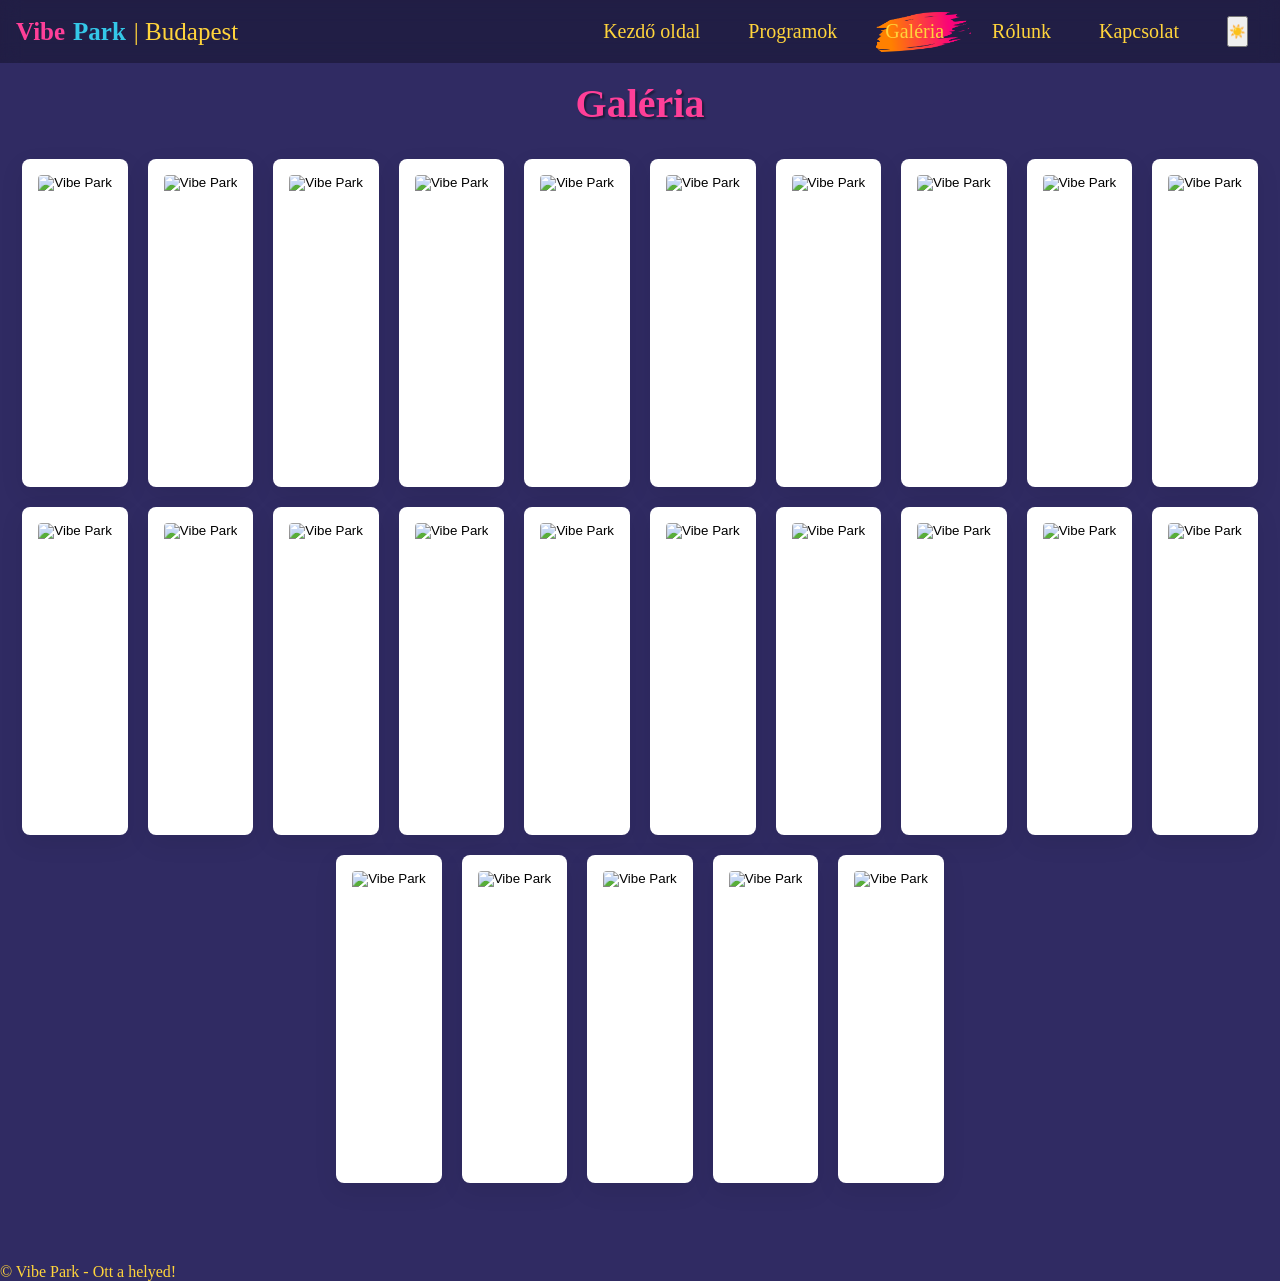
==== commit dbbefdfc: "világos mód formázás" ====
--- a/sites/galeria.html
+++ b/sites/galeria.html
@@ -45,6 +45,7 @@
                 <div class="img"></div>
                 <a class="nav-link" href="../sites/kapcsolat.html">Kapcsolat</a>
             </li>
+            <button id="themeBtn">☀️</button>
         </ul>
     </nav>
 
@@ -214,6 +215,7 @@
     </footer>
     <script src="../js/gallery.js"></script>
     <script src="../js/menu.js"></script>
+    <script src="../js/vilagosmod.js"></script>
 </body>
 
 </html>
--- a/style/main.css
+++ b/style/main.css
@@ -15,7 +15,43 @@
     --title-color: #ff6b45; /*cím szín*/
     --font-family: 'Segoe UI', Tahoma, Geneva, Verdana, sans-serif; /*betűtipus*/
     /*--background: linear-gradient(135deg, #0f0c29, #302b63, #24243e);*/
-    --background: #302b63;
+    
+    /*világosmód váltáshoz színek*/
+        --background: #302b63;
+        --nav-background: #000;
+        --nav-text: #fff;
+        --nav-background: rgba(0, 0, 0, 0.3);
+        --hero-text: var(--text-color);
+        --ticket-color: var(--text-color);
+        --kartya-background: #2c2727;
+        --program-background: #1a1a24;
+        --programh3-color: var(--text-color);
+        --program-color: var(--title-color);
+        --koncertInfo-background: #34c8e8;
+        --koncertTicket-background: #34c8e8;
+        --koncertTicketError-background: #34c8e8;
+        --gallery-background: var(--background);
+    /*Rólunk rész*/
+        --statcard-background: #1a1a24;
+        --storyGrid-background: #16161f;
+        --detailBlock-background: #16161f;
+        --houseRule-background: linear-gradient(135deg, #1f1b2e, #16161f);
+        --aboutP-color: #ccc;
+        --storytextP-color: #ccc;
+        --statLab-color: #ddd;
+        --detailBlock-color: #bbb;
+        --detailH3-color: #fff;
+        --rulesP-color: #ccc;
+    /*Kapcsolat*/
+        --contactP-color: #fff;
+        --infocardP-color: #ddd;
+        --infocard-background: #1a1a24;
+        --mapformsec-background: #16161f;
+        --guideitem-background: #20202c;
+        --guideh3-color: #fff;
+        --guideP-color: #bbb;
+        --locguide-background: #16161f;
+        
 }
 
 body {
@@ -119,4 +155,123 @@
 }
 footer p{
     color: var(--text-color);
-}+}
+
+.site-footer {
+    display: flex;
+    justify-content: space-evenly;
+    align-items: flex-start;
+    flex-wrap: wrap;
+    gap: 40px;
+    padding: 60px 20px;
+}
+
+.footer-contact,
+.footer-social,
+.footer-legal {
+    display: flex;
+    flex-direction: column;
+    gap: 10px;
+    min-width: 180px;
+}
+
+.footer-social {
+    align-items: center;
+    text-align: center;
+}
+
+.footer-heading {
+    margin: 0;
+    font-weight: bold;
+}
+
+.social-icons {
+    display: flex;
+    gap: 16px;
+}
+
+.social-icons a {
+    color: inherit;
+    display: flex;
+}
+
+.footer-legal {
+    align-items: flex-end;
+    text-align: right;
+}
+
+.footer-contact a,
+.footer-legal a {
+    color: inherit;
+    text-decoration: none;
+}
+
+.footer-contact a:hover,
+.footer-legal a:hover,
+.social-icons a:hover {
+    opacity: 0.7;
+}
+
+@media (max-width: 700px) {
+    .site-footer {
+        flex-direction: column;
+        align-items: center;
+        text-align: center;
+        gap: 30px;
+    }
+
+    .footer-contact,
+    .footer-legal {
+        align-items: center;
+        text-align: center;
+    }
+}
+
+/*világos mód*/
+
+#themeBtn {
+    cursor: pointer;
+}
+
+body.light-mode {
+    --background: #f5f5f5;
+    --surface-color: #ffffff;
+    --text-color: #222222;
+    --muted-text: #666666;
+    --title-color: #302b63;
+    --text-hover: #ff3f98;
+    --nav-text: #222;
+    --nav-background: rgba(223, 223, 232, 0.5);
+    --hero-text: red;
+    /*Programok*/
+        --ticket-color: red;
+        --kartya-background: #F0EFFD;
+        --program-background: #DFDFE8;
+        --programh3-color: red;
+        --program-color:  #ff3f98;
+        --koncertInfo-background: #34c8e8;
+        --koncertTicket-background: #34c8e8;
+        --koncertTicketError-background: #34c8e8;
+    /*Galéria*/
+        --gallery-background: rgba(223, 223, 232, 0);
+    /*Rólunk*/
+        --statcard-background: #DFDFE8;
+        --storyGrid-background: #DFDFE8;
+        --detailBlock-background: #DFDFE8;
+        --houseRule-background: #DFDFE8;
+        --aboutP-color: #3333ff;
+        --storytextP-color: #3333ff;
+        --statLab-color: #3333ff;
+        --detailBlock-color: #3333ff;
+        --detailH3-color: #ff3f98;
+        --rulesP-color: #3333ff;
+    /*Kapcsolat*/
+        --contactP-color: black;
+        --infocardP-color: black;
+        --infocard-background: #DFDFE8;
+        --mapformsec-background: #DFDFE8;
+        --guideitem-background: white;
+        --guideh3-color: #ff3f98;
+        --guideP-color: black;
+        --locguide-background: #DFDFE8;
+}
--- a/style/menu.css
+++ b/style/menu.css
@@ -59,7 +59,7 @@
     width: 100%;
     flex-direction: row;
     justify-content: space-between;
-    background: rgba(0, 0, 0, 0.3);
+    background: var(--nav-background);
     position: fixed;
     z-index: 1000;
     width: 100%;
--- a/style/gallery.css
+++ b/style/gallery.css
@@ -137,16 +137,16 @@
 
 .gallery-section {
     padding: 80px 0;
+    background: var(--gallery-background);
 }
 
 .section-title {
-    font-family: 'Segoe UI', Tahoma, Geneva, Verdana, sans-serif;
     text-align: center;
     font-size: 2.5rem;
     padding-bottom: 2rem;
     text-shadow: 2px 2px 2px rgba(0, 0, 0, 0.4);
-    color: var(--title-color);
-
+    color: var(--primary-color);
+    font-size: 2.5rem;
 }
 
 .gallery-grid {
@@ -184,11 +184,17 @@
 
 .gallery-button img {
     display: block;
-    width: auto;
+    width: 100%;
     height: 280px;
     object-fit: cover;
     border-radius: 4px;
     transition: transform .3s ease;
+}
+
+@media (max-width: 500px) {
+    .gallery-button img {
+        height: 200px;
+    }
 }
 
 .gallery-button:hover img {
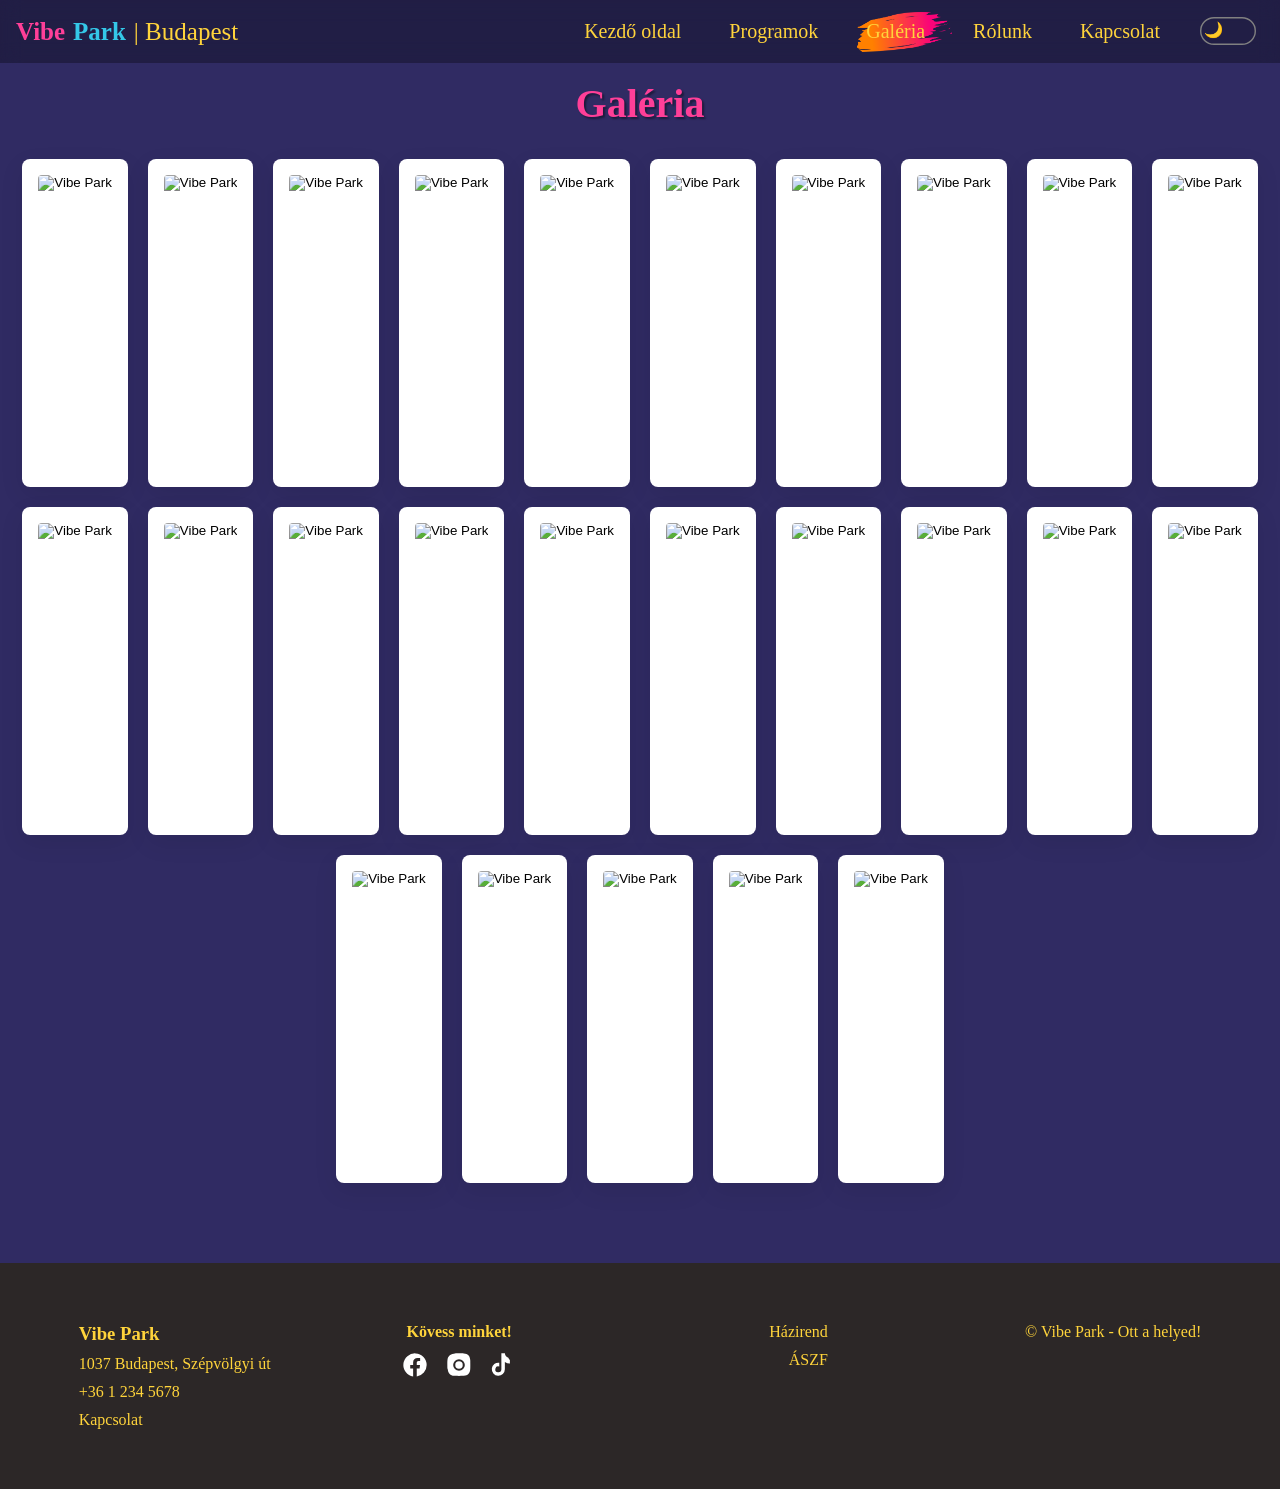
==== commit 94901381: "Világos mód Local storage és gomb módosítás. Fotter minden oldalra." ====
--- a/sites/galeria.html
+++ b/sites/galeria.html
@@ -45,7 +45,7 @@
                 <div class="img"></div>
                 <a class="nav-link" href="../sites/kapcsolat.html">Kapcsolat</a>
             </li>
-            <button id="themeBtn">☀️</button>
+            <div id="themeBtn" class="theme-out"><div class="theme-in"></div></div>
         </ul>
     </nav>
 
@@ -210,8 +210,37 @@
 
     </div>
 
-    <footer>
-        <p> &copy; Vibe Park - Ott a helyed! </p>
+    <footer class="site-footer">
+        <div class="footer-contact">
+            <h3>Vibe Park</h3>
+            <p class="footer-address">1037 Budapest, Szépvölgyi út</p>
+            <p class="footer-phone"><a href="tel:+36301234567">+36 1 234 5678</a></p>
+            <a href="sites/kapcsolat.html" class="footer-link">Kapcsolat</a>
+        </div>
+
+        <div class="footer-social">
+            <p class="footer-heading">Kövess minket!</p>
+            <div class="social-icons">
+                <a href="https://facebook.com/vibepark" target="_blank" rel="noopener" aria-label="Facebook" style="color: white;">
+                    <svg viewBox="0 0 24 24" width="28" height="28"><path fill="currentColor" d="M22 12a10 10 0 1 0-11.6 9.9v-7H7.9V12h2.5V9.8c0-2.5 1.5-3.9 3.8-3.9 1.1 0 2.2.2 2.2.2v2.4h-1.3c-1.2 0-1.6.8-1.6 1.6V12h2.8l-.4 2.9h-2.4v7A10 10 0 0 0 22 12z"/></svg>
+                </a>
+                <a href="https://instagram.com/vibepark" target="_blank" rel="noopener" aria-label="Instagram" style="color: white;">
+                    <svg viewBox="0 0 24 24" width="28" height="28"><path fill="currentColor" d="M12 2c2.7 0 3.1 0 4.1.1 1 .1 1.7.2 2.3.5.6.2 1.1.6 1.6 1.1.5.5.8.9 1.1 1.6.2.6.4 1.3.5 2.3.1 1 .1 1.4.1 4.1s0 3.1-.1 4.1c-.1 1-.2 1.7-.5 2.3-.2.6-.6 1.1-1.1 1.6-.5.5-.9.8-1.6 1.1-.6.2-1.3.4-2.3.5-1 .1-1.4.1-4.1.1s-3.1 0-4.1-.1c-1-.1-1.7-.2-2.3-.5a4.4 4.4 0 0 1-1.6-1.1 4.4 4.4 0 0 1-1.1-1.6c-.2-.6-.4-1.3-.5-2.3C2 15.1 2 14.7 2 12s0-3.1.1-4.1c.1-1 .2-1.7.5-2.3.2-.6.6-1.1 1.1-1.6.5-.5.9-.8 1.6-1.1.6-.2 1.3-.4 2.3-.5C8.9 2 9.3 2 12 2zm0 5a5 5 0 1 0 0 10 5 5 0 0 0 0-10zm0 8.2a3.2 3.2 0 1 1 0-6.4 3.2 3.2 0 0 1 0 6.4zm5.2-8.4a1.2 1.2 0 1 1 0-2.4 1.2 1.2 0 0 1 0 2.4z"/></svg>
+                </a>
+                <a href="https://tiktok.com/@vibepark" target="_blank" rel="noopener" aria-label="TikTok" style="color: white;">
+                    <svg viewBox="0 0 24 24" width="28" height="28"><path fill="currentColor" d="M16.6 5.8a4.3 4.3 0 0 1-3-3.8h-3v13.7a2.6 2.6 0 1 1-1.8-2.5v-3.1a5.6 5.6 0 1 0 4.8 5.6V9.4a7.3 7.3 0 0 0 4.3 1.4V7.7a4.3 4.3 0 0 1-1.3-1.9z"/></svg>
+                </a>
+            </div>
+        </div>
+
+        <div class="footer-legal">
+            <a href="vibepark_hazirend.pdf" target="_blank" rel="noopener">Házirend</a>
+            <a href="aszf.pdf" target="_blank" rel="noopener">ÁSZF</a>
+        </div>
+
+        <br>
+        <p class="footer-jogved"> &copy; Vibe Park - Ott a helyed! </p>
+        
     </footer>
     <script src="../js/gallery.js"></script>
     <script src="../js/menu.js"></script>
--- a/style/main.css
+++ b/style/main.css
@@ -18,9 +18,7 @@
     
     /*világosmód váltáshoz színek*/
         --background: #302b63;
-        --nav-background: #000;
-        --nav-text: #fff;
-        --nav-background: rgba(0, 0, 0, 0.3);
+        --gallery: #2c2727;
         --hero-text: var(--text-color);
         --ticket-color: var(--text-color);
         --kartya-background: #2c2727;
@@ -128,13 +126,15 @@
 }
 
 .faq{
+    background: rgba(0, 0, 0, 0.3);
     position: relative;
-    max-width: 1200px;
+    max-width: 550px;
     margin: auto;
     padding: 1rem;
     display: flex;
     flex-direction: column;
     justify-content: center;
+    text-align: center;
 }
 .questions-szulo{
     display: flex;
@@ -144,20 +144,22 @@
 .kerdes{
     cursor: pointer;
     color: var(--title-color);
+    margin: .5rem;
 }
 .kerdes:hover{
     color: #ff6b45;
-    transform: scale(1.02);
+    transform: scale(1.2);
 }
 .valasz{
-    color: var(--muted-text);
-    margin-top: .5rem;
+    color: var(--text-color);
+    margin: .5rem;
 }
 footer p{
     color: var(--text-color);
 }
 
 .site-footer {
+    background: var(--gallery);
     display: flex;
     justify-content: space-evenly;
     align-items: flex-start;
@@ -166,9 +168,29 @@
     padding: 60px 20px;
 }
 
+.hirlevel{
+    text-align: center;
+    padding: 20px;
+}
+#hirlevel{
+    color: var(--text-color);
+}
+#felbtn{
+    padding: 10px;
+    margin: 10px;
+    border-radius: 15px;
+    background: linear-gradient(45deg, #ff3f98, #34c8e8);
+    cursor: pointer;
+}
+#felbtn:hover{
+    scale: 1.2;
+    background: linear-gradient(45deg, #34c8e8, #ff3f98);
+}
+
 .footer-contact,
 .footer-social,
 .footer-legal {
+    color: #ffd43b;
     display: flex;
     flex-direction: column;
     gap: 10px;
@@ -183,6 +205,7 @@
 .footer-heading {
     margin: 0;
     font-weight: bold;
+    color: #ffd43b;
 }
 
 .social-icons {
@@ -191,7 +214,6 @@
 }
 
 .social-icons a {
-    color: inherit;
     display: flex;
 }
 
@@ -202,7 +224,7 @@
 
 .footer-contact a,
 .footer-legal a {
-    color: inherit;
+    color: #ffd43b;
     text-decoration: none;
 }
 
@@ -211,7 +233,10 @@
 .social-icons a:hover {
     opacity: 0.7;
 }
-
+.footer-jogved,
+.footer-address{
+    color: #ffd43b;
+}
 @media (max-width: 700px) {
     .site-footer {
         flex-direction: column;
@@ -235,14 +260,11 @@
 
 body.light-mode {
     --background: #f5f5f5;
+    --gallery: #302b63;
     --surface-color: #ffffff;
     --text-color: #222222;
     --muted-text: #666666;
     --title-color: #302b63;
-    --text-hover: #ff3f98;
-    --nav-text: #222;
-    --nav-background: rgba(223, 223, 232, 0.5);
-    --hero-text: red;
     /*Programok*/
         --ticket-color: red;
         --kartya-background: #F0EFFD;
@@ -275,3 +297,25 @@
         --guideP-color: black;
         --locguide-background: #DFDFE8;
 }
+.theme-out{
+    margin-top: 5px;
+    height: 20px;
+    width: 40px;
+    border: solid 1px grey;
+    border-radius: 10px;
+    position: relative;
+    scale: 1.4;
+}
+.theme-in{
+    position: absolute;
+    left: 2px;
+    top: 2px;
+    height: 14px;
+    width: 14px;
+    transition: all 0.2s ease;
+
+    font-size: 11px;
+}
+.theme-in.on{
+    left: 22px;
+}
--- a/style/menu.css
+++ b/style/menu.css
@@ -1,7 +1,7 @@
 .nav-toggler{
     position: absolute;
     top: 5px;
-    color: var(--text-color);
+    color: #ffd43b;
     right: 10px;
     width: 50px;
     height: 50px;
@@ -17,7 +17,7 @@
     height: 3px;
     border-radius: 3px;
     width: 30px;
-    background-color: var(--text-color);
+    background-color: #ffd43b;
 }
 .navbar-toggler-icon{
     height: 50px;
@@ -59,7 +59,7 @@
     width: 100%;
     flex-direction: row;
     justify-content: space-between;
-    background: var(--nav-background);
+    background: rgba(0, 0, 0, 0.3);
     position: fixed;
     z-index: 1000;
     width: 100%;
@@ -75,7 +75,7 @@
     font-size: 25px;
     padding-left: 1rem;
     text-decoration: none;
-    color: var(--text-color);
+    color: #ffd43b;
 }
 .nav-list{
     width: 75%;
@@ -125,7 +125,7 @@
 .nav-link{
     position: relative;
     text-decoration: none;
-    color: var(--text-color);
+    color: #ffd43b;
     font-size: 20px;
     z-index: 100;
     transition: color 0.3s ease;
--- a/style/gallery.css
+++ b/style/gallery.css
@@ -5,7 +5,7 @@
 }
 
 .hex-gallery {
-    background: #2c2727;
+    background: var(--gallery);
     --cell-size: 220px;
     --column-gap: 95px;
     --row-offset: -50px;
@@ -131,6 +131,12 @@
 .gallery-mini {
     display: block;
 }
+}
+
+@media (max-width: 630px) {
+    .hex-gallery {
+        --cell-size: clamp(150px, 34.9vw, 220px);
+    }
 }
 
 /*Galéria lap*/
@@ -185,16 +191,10 @@
 .gallery-button img {
     display: block;
     width: 100%;
-    height: 280px;
+    height: clamp(160px, 38vw, 280px);
     object-fit: cover;
     border-radius: 4px;
     transition: transform .3s ease;
-}
-
-@media (max-width: 500px) {
-    .gallery-button img {
-        height: 200px;
-    }
 }
 
 .gallery-button:hover img {
